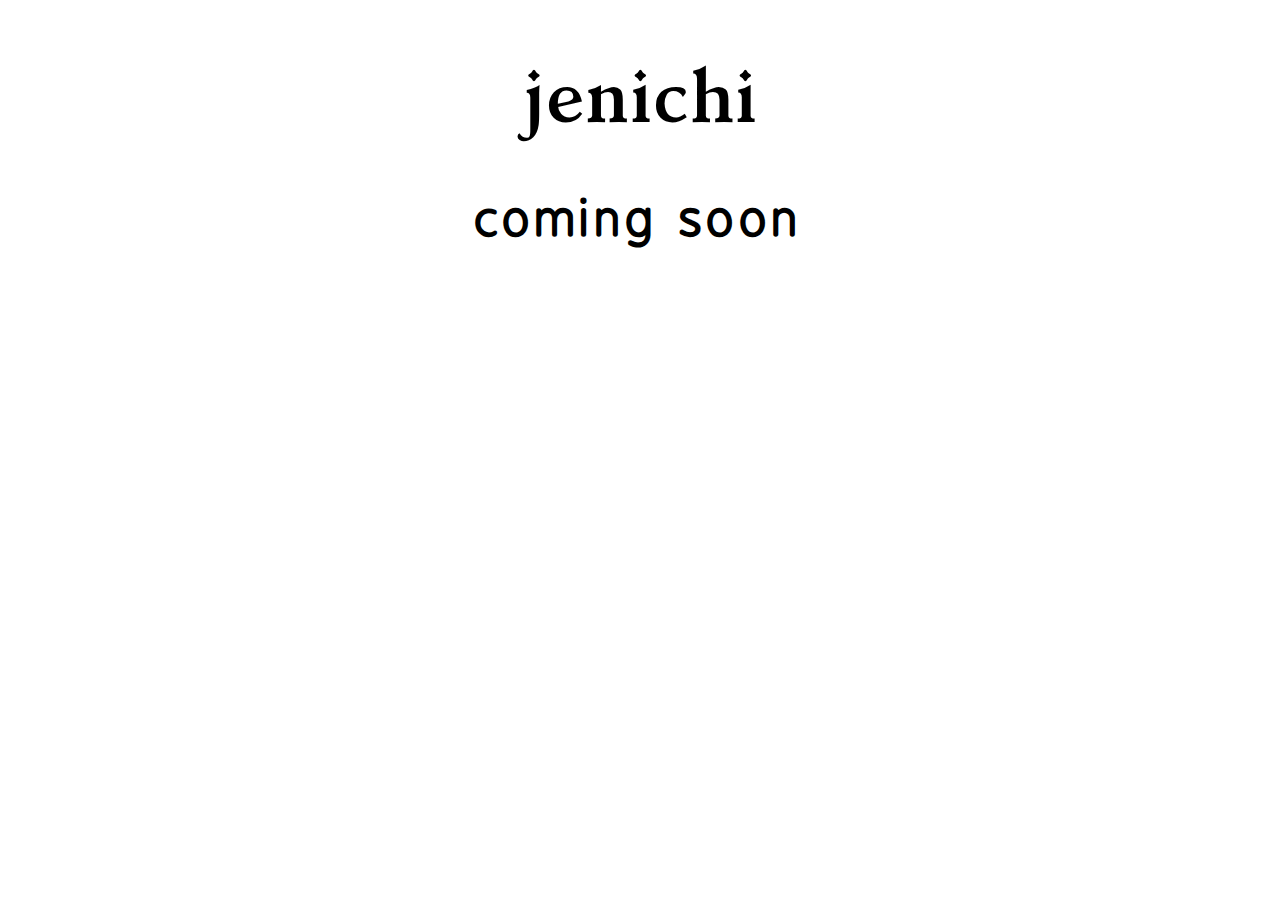
==== index.html @ 00d48d59 "coming soon" ====
<!DOCTYPE html>
<html lang="en">
<head>
    <meta charset="UTF-8">
    <meta http-equiv="X-UA-Compatible" content="IE=edge">
    <meta name="viewport" content="width=device-width, initial-scale=1.0">

    <link rel="stylesheet" href="css/style.css">
    <title>Document</title>
</head>
<body>
    <h1>jenichi</h1>
    <h2>coming soon</h2>
</body>
</html>
---- css/style.css ----
@font-face {
    font-family: "Kelvinch";
    src:url("./fonts/Kelvinch-Roman.otf") format("opentype");
}
@font-face {
    font-family: "Kelvinch-Bold";
    src:url("./fonts/Kelvinch-Bold.otf") format("opentype");
}
@font-face {
    font-family: "BPreplay";
    src:url("./fonts/BPreplay.otf") format("opentype");
}
@font-face {
    font-family: "BPreplayBold";
    src:url("./fonts/BPreplayBold.otf") format("opentype");
}

h1 {
    font-family: "Kelvinch-Bold", serif;
    font-size: 72px;
}

h2 {
    font-family: "BPreplay", serif;
    font-size: 48px;
    letter-spacing: 0.1em;
}

body {
    text-align: center;
}
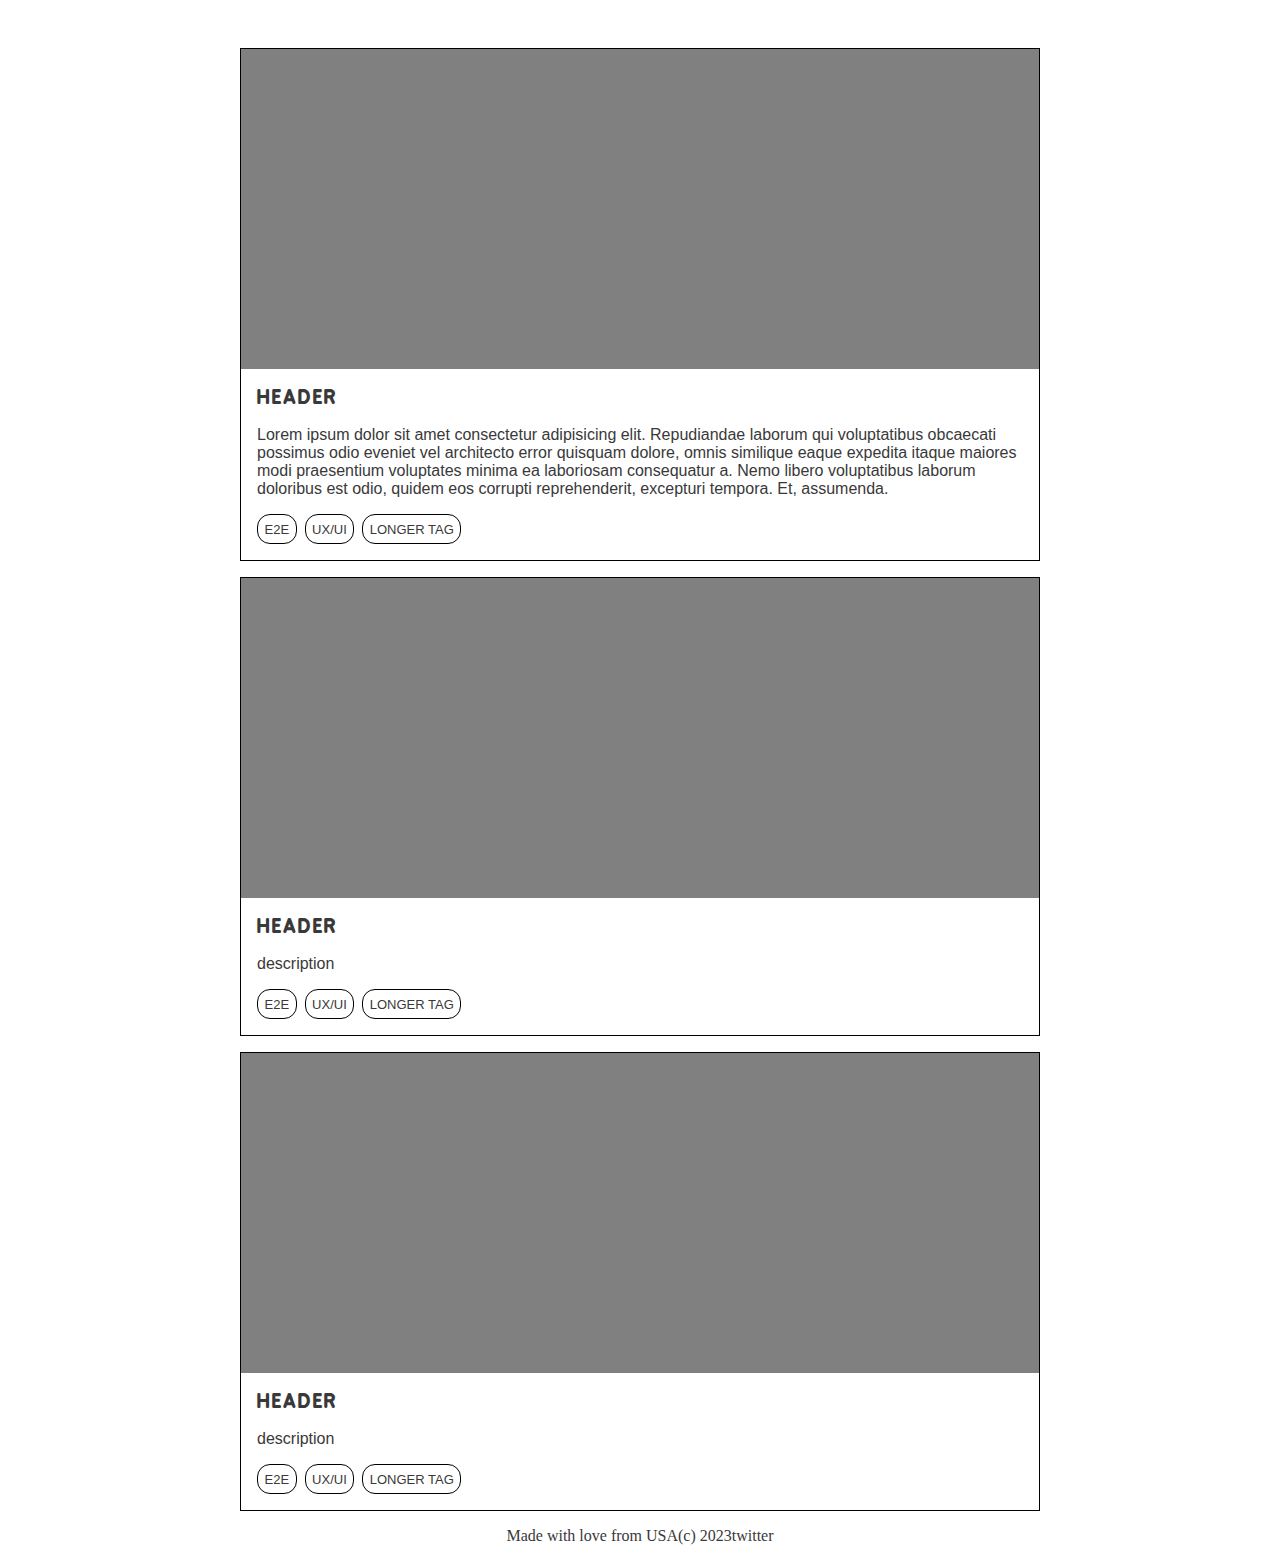
==== commit 1d993605: "mobile cards" ====
--- a/index.html
+++ b/index.html
@@ -1,15 +1,81 @@
 <!DOCTYPE html>
-<html lang="en">
+<html lang="en" data-theme="light">
 <head>
     <meta charset="UTF-8">
     <meta http-equiv="X-UA-Compatible" content="IE=edge">
     <meta name="viewport" content="width=device-width, initial-scale=1.0">
 
     <link rel="stylesheet" href="css/style.css">
-    <title>Document</title>
+    <title>JENICHI SITE</title>
+    
+    <script src="https://code.jquery.com/jquery-3.6.4.js" integrity="sha256-a9jBBRygX1Bh5lt8GZjXDzyOB+bWve9EiO7tROUtj/E=" crossorigin="anonymous"></script>
+    <script src="./js/loaders.js"></script>
 </head>
 <body>
-    <h1>jenichi</h1>
-    <h2>coming soon</h2>
+    <div id="mobile-navbar" class="mobile-navbar"></div>
+    <!-- <h1>jenichi</h1>
+    <h2>coming soon</h2> -->
+
+    <div class="content">
+        <!-- <h1>Introduction</h1>
+        <p>Hi there!</p>
+        <h1>Featured Case Studies</h1> -->
+        <div class="case-studies">
+            <div class="card">
+                <div class="card-image">
+                    <!-- <img src="" alt=""> -->
+                </div>
+                <div class="card-content">
+                    <div class="card-header">HEADER</div>
+                    <div class="card-description">Lorem ipsum dolor sit amet consectetur adipisicing elit. Repudiandae laborum qui voluptatibus obcaecati possimus odio eveniet vel architecto error quisquam dolore, omnis similique eaque expedita itaque maiores modi praesentium voluptates minima ea laboriosam consequatur a. Nemo libero voluptatibus laborum doloribus est odio, quidem eos corrupti reprehenderit, excepturi tempora. Et, assumenda.</div>
+                    <div class="card-tags">
+                        <div class="card-tag">E2E</div>
+                        <div class="card-tag">UX/UI</div>
+                        <div class="card-tag">LONGER TAG</div>
+                    </div>
+                </div>
+            </div>
+            <div class="card">
+                <div class="card-image">
+                    <!-- <img src="" alt=""> -->
+                </div>
+                <div class="card-content">
+                    <div class="card-header">HEADER</div>
+                    <div class="card-description">description</div>
+                    <div class="card-tags">
+                        <div class="card-tag">E2E</div>
+                        <div class="card-tag">UX/UI</div>
+                        <div class="card-tag">LONGER TAG</div>
+                    </div>
+                </div>
+            </div>
+            <div class="card">
+                <div class="card-image">
+                    <!-- <img src="" alt=""> -->
+                </div>
+                <div class="card-content">
+                    <div class="card-header">HEADER</div>
+                    <div class="card-description">description</div>
+                    <div class="card-tags">
+                        <div class="card-tag">E2E</div>
+                        <div class="card-tag">UX/UI</div>
+                        <div class="card-tag">LONGER TAG</div>
+                    </div>
+                </div>
+            </div>
+        </div>
+
+    <div class="footer">
+        <div class="credits">Made with love from USA </div>
+        <div class="copyright">(c) 2023</div>
+        <div class="social-medias">
+            <div class="twitter"><a href="https://twitter.com/jenichi_">twitter</a></div>
+        </div>
+    </div>
+    </div>
+        
+
+
+    <script src="./js/toggles.js"></script>
 </body>
 </html>--- a/css/style.css
+++ b/css/style.css
@@ -15,7 +15,18 @@
     src:url("./fonts/BPreplayBold.otf") format("opentype");
 }
 
-h1 {
+html[data-theme="light"] {
+    --background-color: white;
+    --text-color: rgb(57, 57, 57);
+}
+
+* {
+    background-color: var(--background-color);
+    color: var(--text-color);
+    margin: 0;
+}
+
+/* h1 {
     font-family: "Kelvinch-Bold", serif;
     font-size: 72px;
 }
@@ -28,4 +39,144 @@
 
 body {
     text-align: center;
-}+} */
+
+/* a, ul, ol {
+    all: unset;
+} */
+
+a {
+    text-decoration: none;
+    color: inherit;
+}
+
+/* .mobile-navigation {
+    color: purple;
+} */
+
+a:hover {
+    color: pink;
+}
+
+/* .hide {
+    display: none;
+} */
+
+.mobile-navbar {
+    /* background-color: blue; */
+    display: flex;
+    flex-direction: row;
+    justify-content: center;
+    padding: 1rem 0 ;
+    /* border-bottom:  1px black solid; */
+    box-shadow: 0 3px 10px rgb(0 0 0 / 0.2);
+
+    /* display: grid;
+    grid-template-columns: 1fr 1fr 1fr;
+    justify-content: space-between;     */
+}
+
+.logo {
+    font-family: "Kelvinch-Bold", serif;
+    font-size: 36px;
+}
+
+.toggle-icon img {
+    justify-self: end;
+}
+
+.content {
+    padding: 1rem 2rem;
+    /* background-color: aliceblue; */
+
+    /* background-color: pink; */
+    justify-content: center;
+    display: flex;
+    flex-flow: column wrap;
+    justify-content: center;
+    align-items: center;
+
+    row-gap: 1em;
+}
+
+.case-studies {
+    display: grid;
+    grid-template-rows: 1fr;
+    grid-template-columns: auto;
+    row-gap: 1em;
+
+    max-width: 800px;
+
+    /* background-color: aliceblue; */
+    /* align-items: center; */
+    /* text-align: center; */
+    /* column-gap: 1em; */
+}
+
+.card {
+    border: 1px solid black;
+    /* display: grid;
+    grid-template-rows: 2fr 1fr;
+    grid-template-columns: 1fr; */
+}
+
+.card-image {
+    background-color: gray;
+    height: 20rem;
+    width: 100%;
+}
+
+.card-content {
+    margin: 1em;
+    /* padding: 1em; */
+}
+
+.card-header {
+    font-family: 'BPreplayBold';
+    letter-spacing: 0.1em;
+    font-size: larger;
+}
+
+.card-description {
+    font-family: Arial, sans-serif;
+    margin: 1em 0;
+}
+
+.card-tags {
+    font-family: Arial, sans-serif;
+    display: flex;
+    flex-direction: row;
+    gap: .5em;
+
+    /* align-self: flex-end; */
+}
+
+.card-tag {
+    border: 1px solid black;
+    padding: .5em;
+    border-radius: 1em;
+    font-size: small;
+    /* margin: .5em; */
+}
+
+.footer {
+    display: flex;
+    flex-direction: row;
+    justify-content: space-between;
+
+    
+    /* max-width: 800px; */
+    background-color: blue;
+    /* justify-content: center; */
+
+    /* flex: 0 1 auto; */
+    /* flex-grow: 0;
+    flex-shrink: 1;
+    flex-basis: auto; */
+
+}
+
+.footer > * {
+    /* flex-basis: 100%; */
+    /* justify-content: center; */
+  }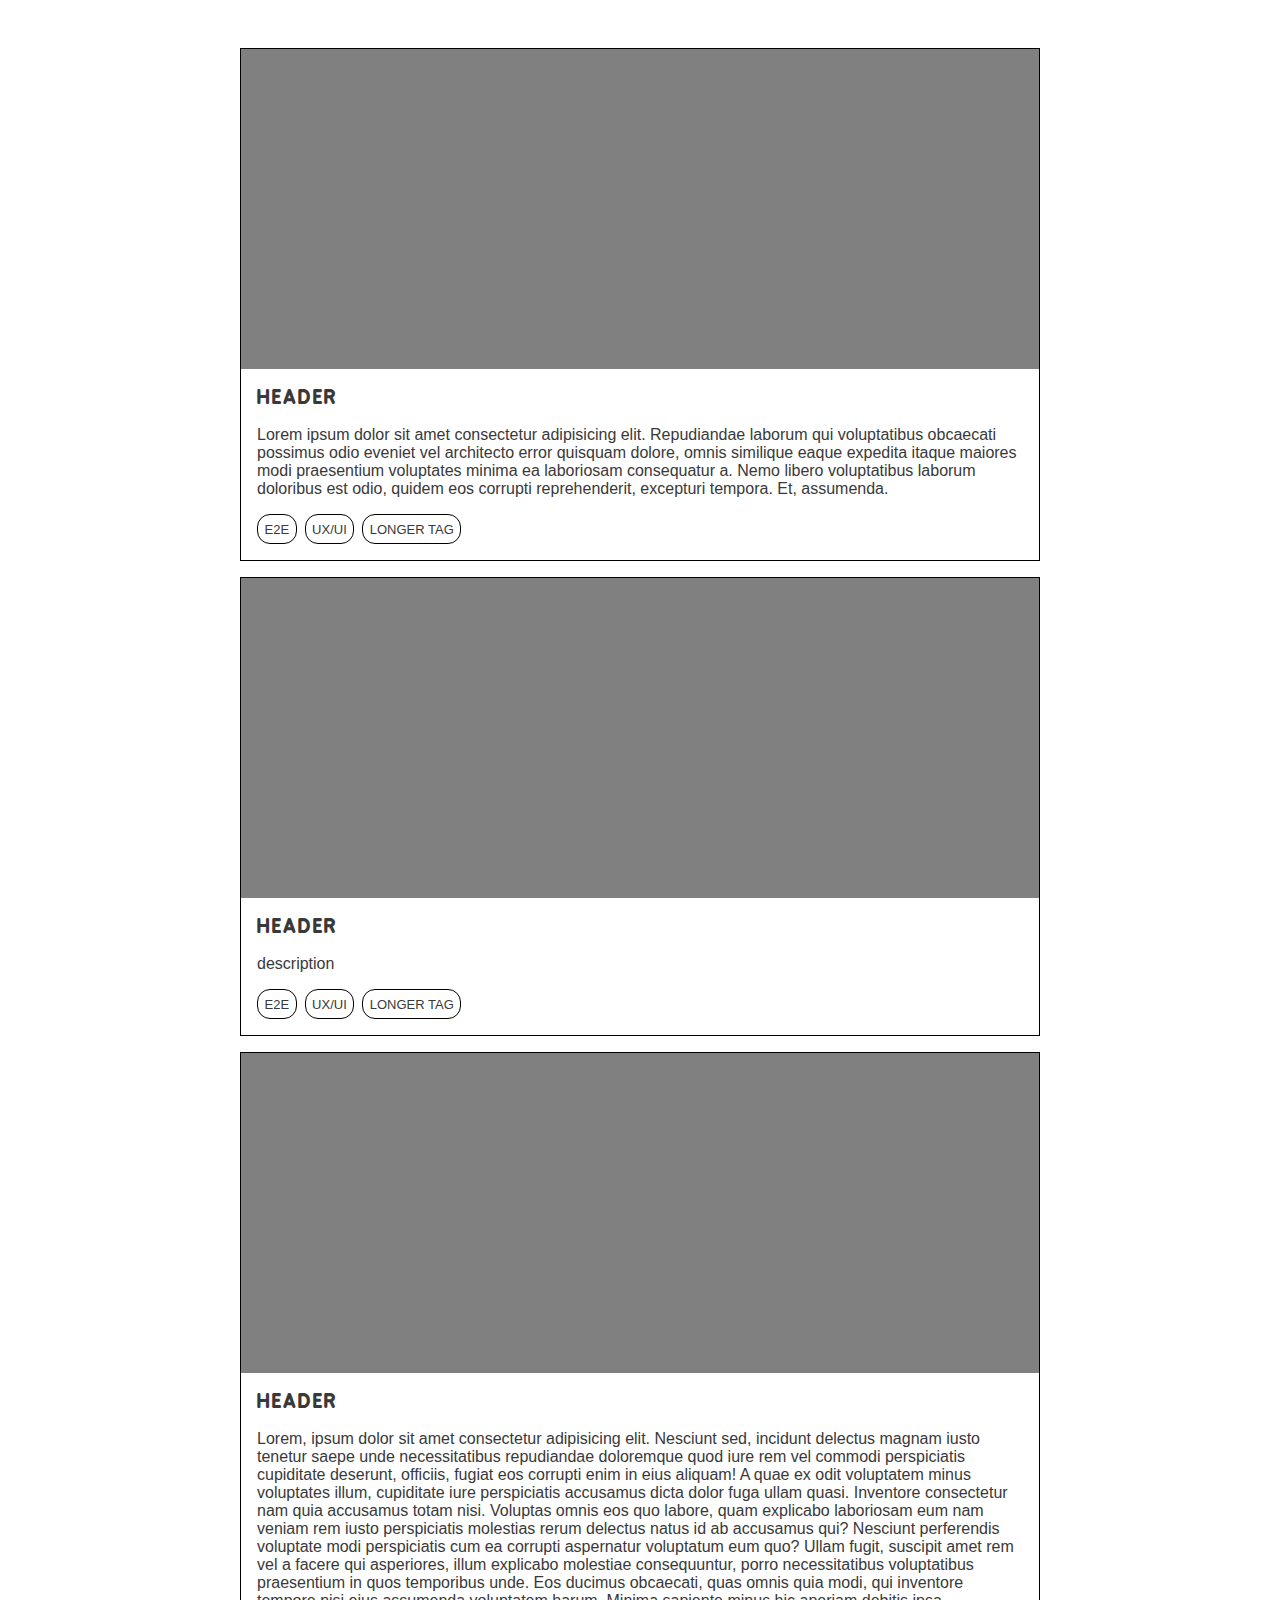
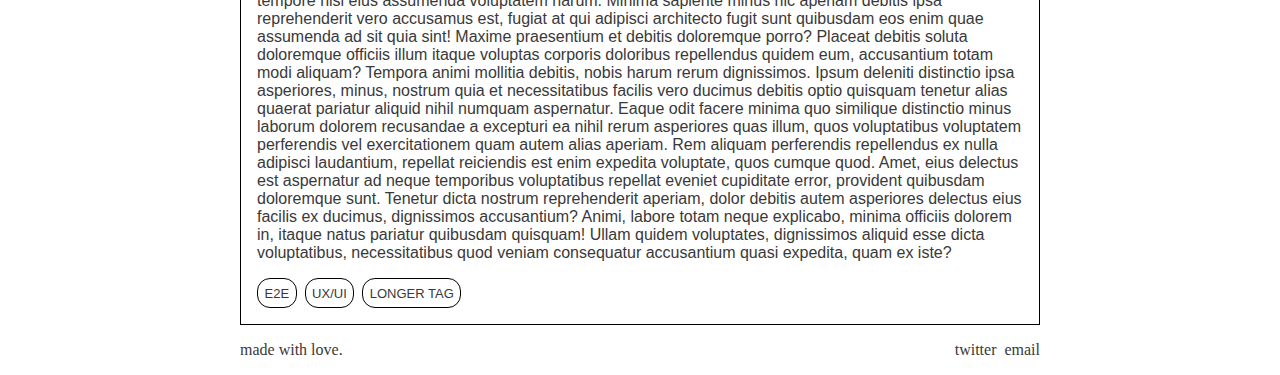
==== commit e949c2e0: "[wip] fixed footer" ====
--- a/index.html
+++ b/index.html
@@ -55,7 +55,7 @@
                 </div>
                 <div class="card-content">
                     <div class="card-header">HEADER</div>
-                    <div class="card-description">description</div>
+                    <div class="card-description">Lorem, ipsum dolor sit amet consectetur adipisicing elit. Nesciunt sed, incidunt delectus magnam iusto tenetur saepe unde necessitatibus repudiandae doloremque quod iure rem vel commodi perspiciatis cupiditate deserunt, officiis, fugiat eos corrupti enim in eius aliquam! A quae ex odit voluptatem minus voluptates illum, cupiditate iure perspiciatis accusamus dicta dolor fuga ullam quasi. Inventore consectetur nam quia accusamus totam nisi. Voluptas omnis eos quo labore, quam explicabo laboriosam eum nam veniam rem iusto perspiciatis molestias rerum delectus natus id ab accusamus qui? Nesciunt perferendis voluptate modi perspiciatis cum ea corrupti aspernatur voluptatum eum quo? Ullam fugit, suscipit amet rem vel a facere qui asperiores, illum explicabo molestiae consequuntur, porro necessitatibus voluptatibus praesentium in quos temporibus unde. Eos ducimus obcaecati, quas omnis quia modi, qui inventore tempore nisi eius assumenda voluptatem harum. Minima sapiente minus hic aperiam debitis ipsa reprehenderit vero accusamus est, fugiat at qui adipisci architecto fugit sunt quibusdam eos enim quae assumenda ad sit quia sint! Maxime praesentium et debitis doloremque porro? Placeat debitis soluta doloremque officiis illum itaque voluptas corporis doloribus repellendus quidem eum, accusantium totam modi aliquam? Tempora animi mollitia debitis, nobis harum rerum dignissimos. Ipsum deleniti distinctio ipsa asperiores, minus, nostrum quia et necessitatibus facilis vero ducimus debitis optio quisquam tenetur alias quaerat pariatur aliquid nihil numquam aspernatur. Eaque odit facere minima quo similique distinctio minus laborum dolorem recusandae a excepturi ea nihil rerum asperiores quas illum, quos voluptatibus voluptatem perferendis vel exercitationem quam autem alias aperiam. Rem aliquam perferendis repellendus ex nulla adipisci laudantium, repellat reiciendis est enim expedita voluptate, quos cumque quod. Amet, eius delectus est aspernatur ad neque temporibus voluptatibus repellat eveniet cupiditate error, provident quibusdam doloremque sunt. Tenetur dicta nostrum reprehenderit aperiam, dolor debitis autem asperiores delectus eius facilis ex ducimus, dignissimos accusantium? Animi, labore totam neque explicabo, minima officiis dolorem in, itaque natus pariatur quibusdam quisquam! Ullam quidem voluptates, dignissimos aliquid esse dicta voluptatibus, necessitatibus quod veniam consequatur accusantium quasi expedita, quam ex iste?</div>
                     <div class="card-tags">
                         <div class="card-tag">E2E</div>
                         <div class="card-tag">UX/UI</div>
@@ -65,13 +65,14 @@
             </div>
         </div>
 
-    <div class="footer">
-        <div class="credits">Made with love from USA </div>
-        <div class="copyright">(c) 2023</div>
-        <div class="social-medias">
-            <div class="twitter"><a href="https://twitter.com/jenichi_">twitter</a></div>
+        <div class="footer">
+            <div class="credits">made with love.</div>
+            <!-- <div class="copyright">(c) 2023</div> -->
+            <div class="social-medias">
+                <div class="twitter"><a href="https://twitter.com/jenichi_">twitter</a></div>
+                <div class="email"><a href="mailto:contact@jenichi.com">email</a></div>
+            </div>
         </div>
-    </div>
     </div>
         
 
--- a/css/style.css
+++ b/css/style.css
@@ -91,10 +91,11 @@
 
     /* background-color: pink; */
     justify-content: center;
-    display: flex;
-    flex-flow: column wrap;
-    justify-content: center;
-    align-items: center;
+    display: grid;
+    /* display: flex;
+    flex-flow: column; */
+    /* justify-content: center; */
+    /* align-items: center; */
 
     row-gap: 1em;
 }
@@ -160,13 +161,20 @@
 }
 
 .footer {
+    
     display: flex;
-    flex-direction: row;
     justify-content: space-between;
+    /* grid-template-rows: 1fr 1fr; */
+    /* grid-template-columns: 1fr 1fr;
+    row-gap: 1em; */
+
+    max-width: 800px;
+
+    /* background-color: blue;
+    flex-grow: 1; */
 
     
     /* max-width: 800px; */
-    background-color: blue;
     /* justify-content: center; */
 
     /* flex: 0 1 auto; */
@@ -176,7 +184,8 @@
 
 }
 
-.footer > * {
-    /* flex-basis: 100%; */
-    /* justify-content: center; */
-  }+.social-medias {
+    display: flex;
+    flex-direction: row;
+    column-gap: .5em;
+}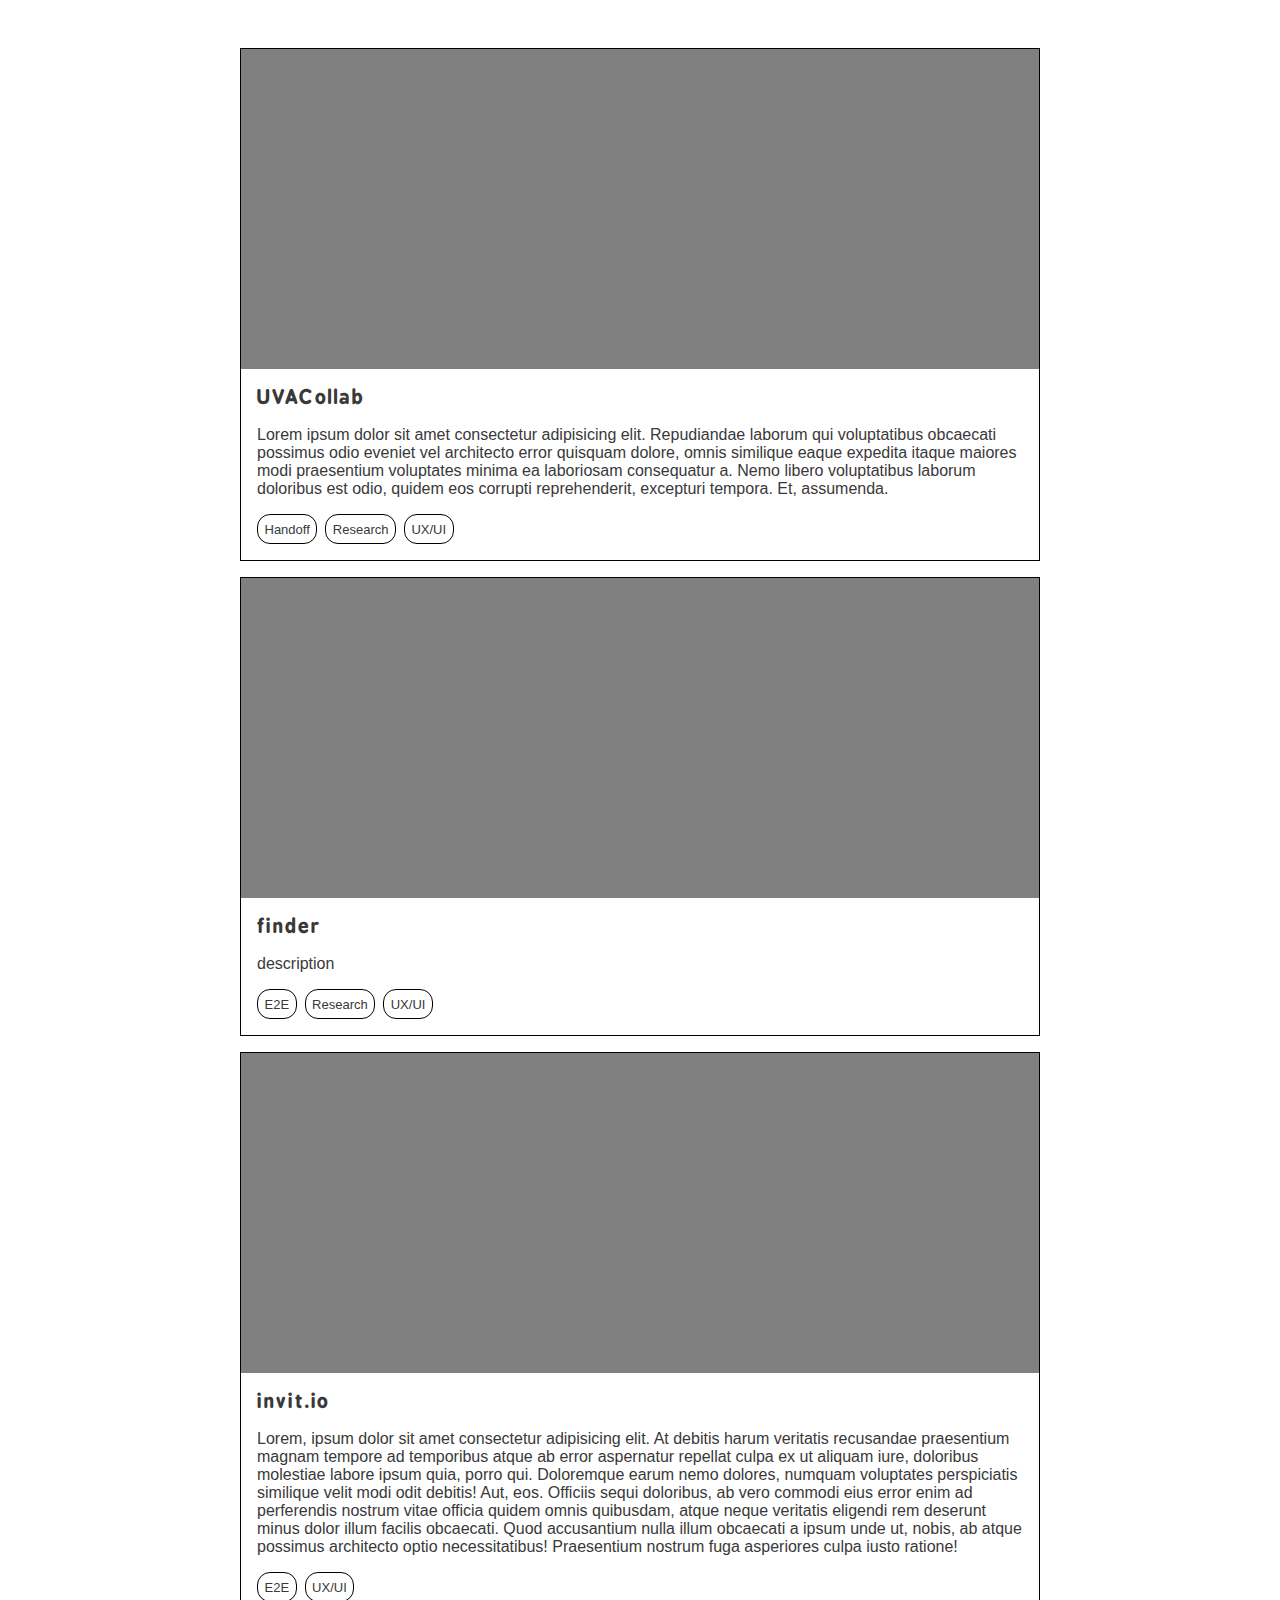
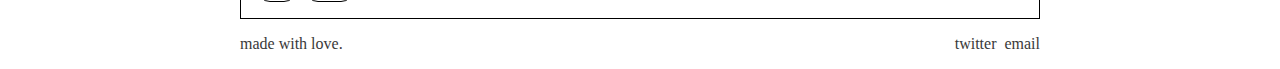
==== commit 73d8c990: "add coming soon page + link" ====
--- a/index.html
+++ b/index.html
@@ -26,12 +26,12 @@
                     <!-- <img src="" alt=""> -->
                 </div>
                 <div class="card-content">
-                    <div class="card-header">HEADER</div>
+                    <div class="card-header"><a href="coming-soon.html">UVACollab</a></div>
                     <div class="card-description">Lorem ipsum dolor sit amet consectetur adipisicing elit. Repudiandae laborum qui voluptatibus obcaecati possimus odio eveniet vel architecto error quisquam dolore, omnis similique eaque expedita itaque maiores modi praesentium voluptates minima ea laboriosam consequatur a. Nemo libero voluptatibus laborum doloribus est odio, quidem eos corrupti reprehenderit, excepturi tempora. Et, assumenda.</div>
                     <div class="card-tags">
-                        <div class="card-tag">E2E</div>
+                        <div class="card-tag">Handoff</div>
+                        <div class="card-tag">Research</div>
                         <div class="card-tag">UX/UI</div>
-                        <div class="card-tag">LONGER TAG</div>
                     </div>
                 </div>
             </div>
@@ -40,12 +40,12 @@
                     <!-- <img src="" alt=""> -->
                 </div>
                 <div class="card-content">
-                    <div class="card-header">HEADER</div>
+                    <div class="card-header"><a href="coming-soon.html">finder</a></div>
                     <div class="card-description">description</div>
                     <div class="card-tags">
                         <div class="card-tag">E2E</div>
+                        <div class="card-tag">Research</div>
                         <div class="card-tag">UX/UI</div>
-                        <div class="card-tag">LONGER TAG</div>
                     </div>
                 </div>
             </div>
@@ -54,12 +54,11 @@
                     <!-- <img src="" alt=""> -->
                 </div>
                 <div class="card-content">
-                    <div class="card-header">HEADER</div>
-                    <div class="card-description">Lorem, ipsum dolor sit amet consectetur adipisicing elit. Nesciunt sed, incidunt delectus magnam iusto tenetur saepe unde necessitatibus repudiandae doloremque quod iure rem vel commodi perspiciatis cupiditate deserunt, officiis, fugiat eos corrupti enim in eius aliquam! A quae ex odit voluptatem minus voluptates illum, cupiditate iure perspiciatis accusamus dicta dolor fuga ullam quasi. Inventore consectetur nam quia accusamus totam nisi. Voluptas omnis eos quo labore, quam explicabo laboriosam eum nam veniam rem iusto perspiciatis molestias rerum delectus natus id ab accusamus qui? Nesciunt perferendis voluptate modi perspiciatis cum ea corrupti aspernatur voluptatum eum quo? Ullam fugit, suscipit amet rem vel a facere qui asperiores, illum explicabo molestiae consequuntur, porro necessitatibus voluptatibus praesentium in quos temporibus unde. Eos ducimus obcaecati, quas omnis quia modi, qui inventore tempore nisi eius assumenda voluptatem harum. Minima sapiente minus hic aperiam debitis ipsa reprehenderit vero accusamus est, fugiat at qui adipisci architecto fugit sunt quibusdam eos enim quae assumenda ad sit quia sint! Maxime praesentium et debitis doloremque porro? Placeat debitis soluta doloremque officiis illum itaque voluptas corporis doloribus repellendus quidem eum, accusantium totam modi aliquam? Tempora animi mollitia debitis, nobis harum rerum dignissimos. Ipsum deleniti distinctio ipsa asperiores, minus, nostrum quia et necessitatibus facilis vero ducimus debitis optio quisquam tenetur alias quaerat pariatur aliquid nihil numquam aspernatur. Eaque odit facere minima quo similique distinctio minus laborum dolorem recusandae a excepturi ea nihil rerum asperiores quas illum, quos voluptatibus voluptatem perferendis vel exercitationem quam autem alias aperiam. Rem aliquam perferendis repellendus ex nulla adipisci laudantium, repellat reiciendis est enim expedita voluptate, quos cumque quod. Amet, eius delectus est aspernatur ad neque temporibus voluptatibus repellat eveniet cupiditate error, provident quibusdam doloremque sunt. Tenetur dicta nostrum reprehenderit aperiam, dolor debitis autem asperiores delectus eius facilis ex ducimus, dignissimos accusantium? Animi, labore totam neque explicabo, minima officiis dolorem in, itaque natus pariatur quibusdam quisquam! Ullam quidem voluptates, dignissimos aliquid esse dicta voluptatibus, necessitatibus quod veniam consequatur accusantium quasi expedita, quam ex iste?</div>
+                    <div class="card-header"><a href="coming-soon.html">invit.io</a></div>
+                    <div class="card-description">Lorem, ipsum dolor sit amet consectetur adipisicing elit. At debitis harum veritatis recusandae praesentium magnam tempore ad temporibus atque ab error aspernatur repellat culpa ex ut aliquam iure, doloribus molestiae labore ipsum quia, porro qui. Doloremque earum nemo dolores, numquam voluptates perspiciatis similique velit modi odit debitis! Aut, eos. Officiis sequi doloribus, ab vero commodi eius error enim ad perferendis nostrum vitae officia quidem omnis quibusdam, atque neque veritatis eligendi rem deserunt minus dolor illum facilis obcaecati. Quod accusantium nulla illum obcaecati a ipsum unde ut, nobis, ab atque possimus architecto optio necessitatibus! Praesentium nostrum fuga asperiores culpa iusto ratione!</div>
                     <div class="card-tags">
                         <div class="card-tag">E2E</div>
                         <div class="card-tag">UX/UI</div>
-                        <div class="card-tag">LONGER TAG</div>
                     </div>
                 </div>
             </div>
